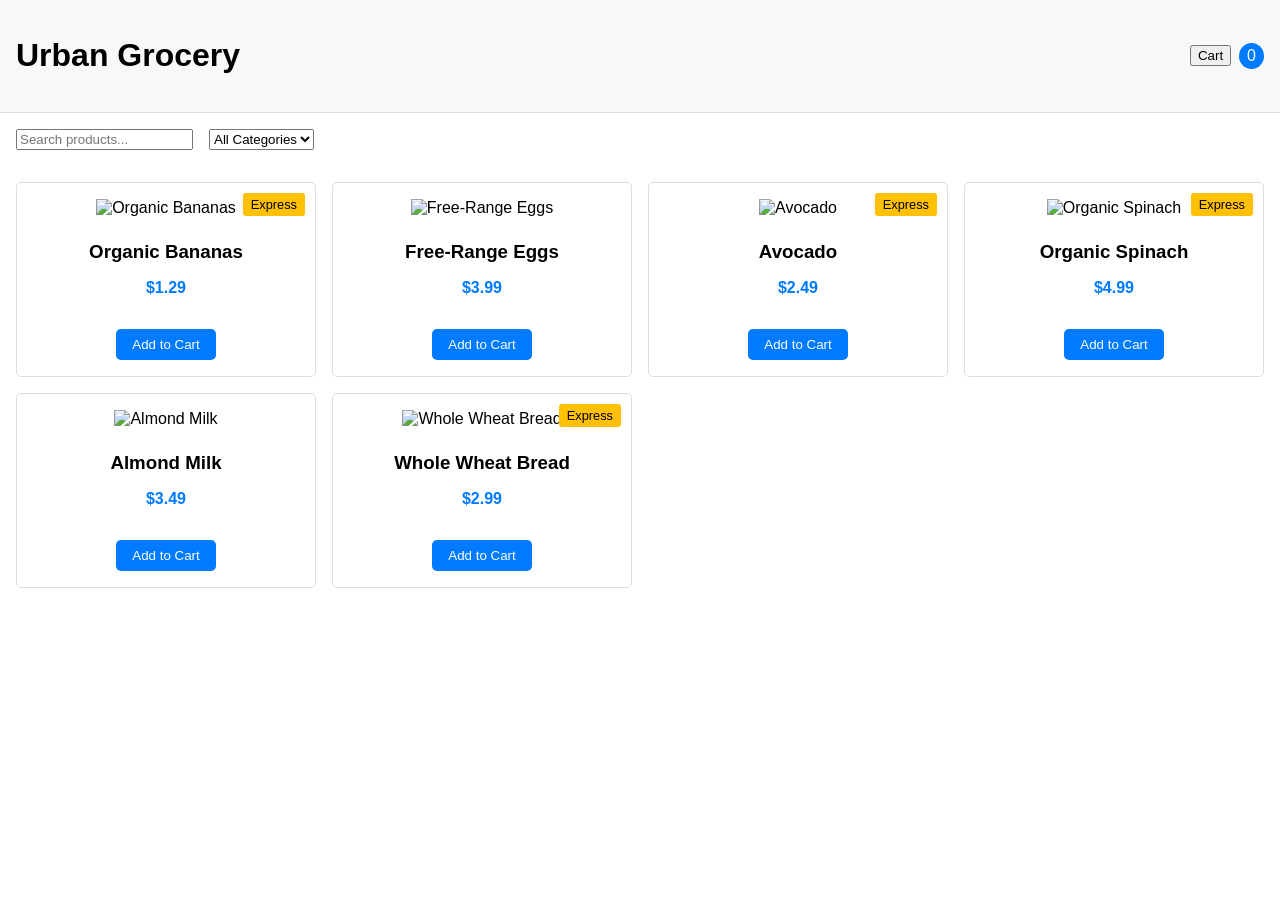
==== index.html @ 1c617946 "Feat: Build online grocery store UI - Create a modern card-based design for products. - Implement pr" ====
<!DOCTYPE html>
<html lang="en">
<head>
    <meta charset="UTF-8">
    <meta name="viewport" content="width=device-width, initial-scale=1.0">
    <title>Urban Grocery</title>
    <link rel="stylesheet" href="style.css">
</head>
<body>
    <header>
        <h1>Urban Grocery</h1>
        <div class="cart-container">
            <button>Cart</button>
            <span class="cart-count">0</span>
        </div>
    </header>
    <main>
        <div class="filter-container">
            <input type="text" placeholder="Search products...">
            <select>
                <option value="all">All Categories</option>
                <option value="fruits">Fruits</option>
                <option value="vegetables">Vegetables</option>
                <option value="dairy">Dairy</option>
            </select>
        </div>
        <div class="product-grid">
            </div>
    </main>
    <div class="cart-modal-overlay">
        <div class="cart-modal">
            <h2>Your Cart</h2>
            <div class="cart-items"></div>
            <button class="close-cart-btn">Close</button>
        </div>
    </div>
    <script src="script.js"></script>
</body>
</html>
---- style.css ----
body {
    font-family: sans-serif;
    margin: 0;
}

header {
    display: flex;
    justify-content: space-between;
    align-items: center;
    padding: 1rem;
    background-color: #f8f8f8;
    border-bottom: 1px solid #ddd;
}

.cart-container {
    display: flex;
    align-items: center;
}

.cart-count {
    margin-left: 0.5rem;
    background-color: #007bff;
    color: white;
    padding: 0.25rem 0.5rem;
    border-radius: 50%;
}

.filter-container {
    padding: 1rem;
    display: flex;
    gap: 1rem;
}

.product-grid {
    display: grid;
    grid-template-columns: repeat(auto-fill, minmax(250px, 1fr));
    gap: 1rem;
    padding: 1rem;
}

.product-card {
    position: relative;
    border: 1px solid #ddd;
    border-radius: 5px;
    padding: 1rem;
    text-align: center;
}

.product-card img {
    max-width: 100%;
    height: auto;
    margin-bottom: 1rem;
}

.product-card h3 {
    margin: 0.5rem 0;
}

.product-card .price {
    font-weight: bold;
    color: #007bff;
}

.product-card button {
    background-color: #007bff;
    color: white;
    border: none;
    padding: 0.5rem 1rem;
    border-radius: 5px;
    cursor: pointer;
    margin-top: 1rem;
}

.cart-modal-overlay {
    position: fixed;
    top: 0;
    left: 0;
    width: 100%;
    height: 100%;
    background-color: rgba(0, 0, 0, 0.5);
    display: none;
    justify-content: center;
    align-items: center;
}

.cart-modal {
    background-color: white;
    padding: 2rem;
    border-radius: 5px;
    width: 500px;
    max-width: 90%;
}

.cart-items {
    margin-bottom: 1rem;
}

.express-delivery {
    position: absolute;
    top: 10px;
    right: 10px;
    background-color: #ffc107;
    color: #000;
    padding: 0.25rem 0.5rem;
    border-radius: 3px;
    font-size: 0.8rem;
}

@media (max-width: 600px) {
    .filter-container {
        flex-direction: column;
    }

    .product-grid {
        grid-template-columns: 1fr;
    }
}
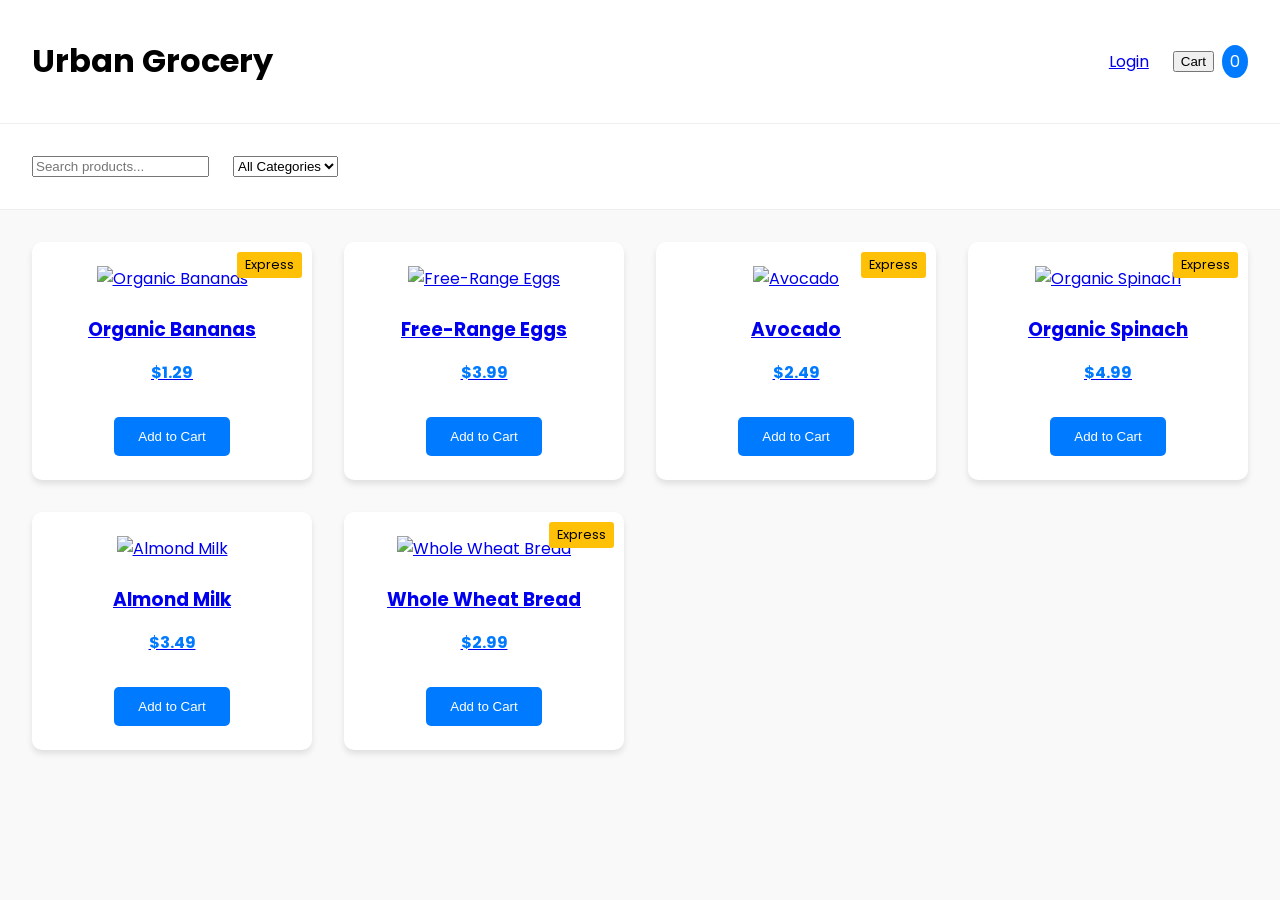
==== commit 188f93f8: "Feat: Enhance UI and add professional features - Redesigned the UI for a more professional look and " ====
--- a/index.html
+++ b/index.html
@@ -4,14 +4,20 @@
     <meta charset="UTF-8">
     <meta name="viewport" content="width=device-width, initial-scale=1.0">
     <title>Urban Grocery</title>
+    <link rel="preconnect" href="https://fonts.googleapis.com">
+    <link rel="preconnect" href="https://fonts.gstatic.com" crossorigin>
+    <link href="https://fonts.googleapis.com/css2?family=Poppins:wght@400;500;600;700&display=swap" rel="stylesheet">
     <link rel="stylesheet" href="style.css">
 </head>
 <body>
     <header>
         <h1>Urban Grocery</h1>
-        <div class="cart-container">
-            <button>Cart</button>
-            <span class="cart-count">0</span>
+        <div class="header-links">
+            <a href="login.html">Login</a>
+            <div class="cart-container">
+                <button>Cart</button>
+                <span class="cart-count">0</span>
+            </div>
         </div>
     </header>
     <main>
@@ -32,6 +38,7 @@
             <h2>Your Cart</h2>
             <div class="cart-items"></div>
             <button class="close-cart-btn">Close</button>
+            <a href="checkout.html" class="checkout-btn">Checkout</a>
         </div>
     </div>
     <script src="script.js"></script>
--- a/style.css
+++ b/style.css
@@ -1,15 +1,23 @@
 body {
-    font-family: sans-serif;
+    font-family: 'Poppins', sans-serif;
     margin: 0;
+    background-color: #f9f9f9;
 }
 
 header {
     display: flex;
     justify-content: space-between;
     align-items: center;
-    padding: 1rem;
-    background-color: #f8f8f8;
-    border-bottom: 1px solid #ddd;
+    padding: 1rem 2rem;
+    background-color: #fff;
+    border-bottom: 1px solid #eee;
+    box-shadow: 0 2px 4px rgba(0, 0, 0, 0.05);
+}
+
+.header-links {
+    display: flex;
+    align-items: center;
+    gap: 1.5rem;
 }
 
 .cart-container {
@@ -26,24 +34,32 @@
 }
 
 .filter-container {
-    padding: 1rem;
-    display: flex;
-    gap: 1rem;
+    padding: 2rem;
+    display: flex;
+    gap: 1.5rem;
+    background-color: #fff;
+    border-bottom: 1px solid #eee;
 }
 
 .product-grid {
     display: grid;
-    grid-template-columns: repeat(auto-fill, minmax(250px, 1fr));
-    gap: 1rem;
-    padding: 1rem;
+    grid-template-columns: repeat(auto-fill, minmax(280px, 1fr));
+    gap: 2rem;
+    padding: 2rem;
 }
 
 .product-card {
     position: relative;
-    border: 1px solid #ddd;
-    border-radius: 5px;
-    padding: 1rem;
+    background-color: #fff;
+    border-radius: 10px;
+    padding: 1.5rem;
     text-align: center;
+    box-shadow: 0 4px 6px rgba(0, 0, 0, 0.1);
+    transition: transform 0.3s ease;
+}
+
+.product-card:hover {
+    transform: translateY(-5px);
 }
 
 .product-card img {
@@ -65,10 +81,16 @@
     background-color: #007bff;
     color: white;
     border: none;
-    padding: 0.5rem 1rem;
+    padding: 0.75rem 1.5rem;
     border-radius: 5px;
     cursor: pointer;
     margin-top: 1rem;
+    font-weight: 500;
+    transition: background-color 0.3s ease;
+}
+
+.product-card button:hover {
+    background-color: #0056b3;
 }
 
 .cart-modal-overlay {
@@ -95,6 +117,17 @@
     margin-bottom: 1rem;
 }
 
+.checkout-btn {
+    display: inline-block;
+    background-color: #007bff;
+    color: white;
+    padding: 0.75rem 1.5rem;
+    border-radius: 5px;
+    text-decoration: none;
+    margin-top: 1rem;
+    text-align: center;
+}
+
 .express-delivery {
     position: absolute;
     top: 10px;
@@ -106,6 +139,94 @@
     font-size: 0.8rem;
 }
 
+.product-detail-container {
+    display: flex;
+    gap: 2rem;
+    padding: 2rem;
+    background-color: #fff;
+    margin: 2rem;
+    border-radius: 10px;
+}
+
+.product-detail-image {
+    flex: 1;
+}
+
+.product-detail-image img {
+    max-width: 100%;
+    border-radius: 10px;
+}
+
+.product-detail-info {
+    flex: 1;
+}
+
+@media (max-width: 768px) {
+    .product-detail-container {
+        flex-direction: column;
+    }
+}
+
+.checkout-container {
+    padding: 2rem;
+}
+
+.checkout-steps {
+    display: flex;
+    justify-content: space-between;
+    margin-bottom: 2rem;
+}
+
+.step {
+    padding: 1rem;
+    border-bottom: 2px solid #ccc;
+    color: #ccc;
+}
+
+.step.active {
+    border-bottom-color: #007bff;
+    color: #007bff;
+}
+
+.checkout-content form {
+    display: flex;
+    flex-direction: column;
+    gap: 1rem;
+    max-width: 500px;
+    margin: 0 auto;
+}
+
+.checkout-content input {
+    padding: 0.75rem;
+    border: 1px solid #ccc;
+    border-radius: 5px;
+}
+
+.login-container,
+.signup-container {
+    display: flex;
+    justify-content: center;
+    align-items: center;
+    height: 80vh;
+}
+
+.login-container form,
+.signup-container form {
+    display: flex;
+    flex-direction: column;
+    gap: 1rem;
+    padding: 2rem;
+    background-color: #fff;
+    border-radius: 10px;
+    box-shadow: 0 4px 6px rgba(0, 0, 0, 0.1);
+    width: 400px;
+    max-width: 90%;
+}
+
+.profile-container {
+    padding: 2rem;
+}
+
 @media (max-width: 600px) {
     .filter-container {
         flex-direction: column;
